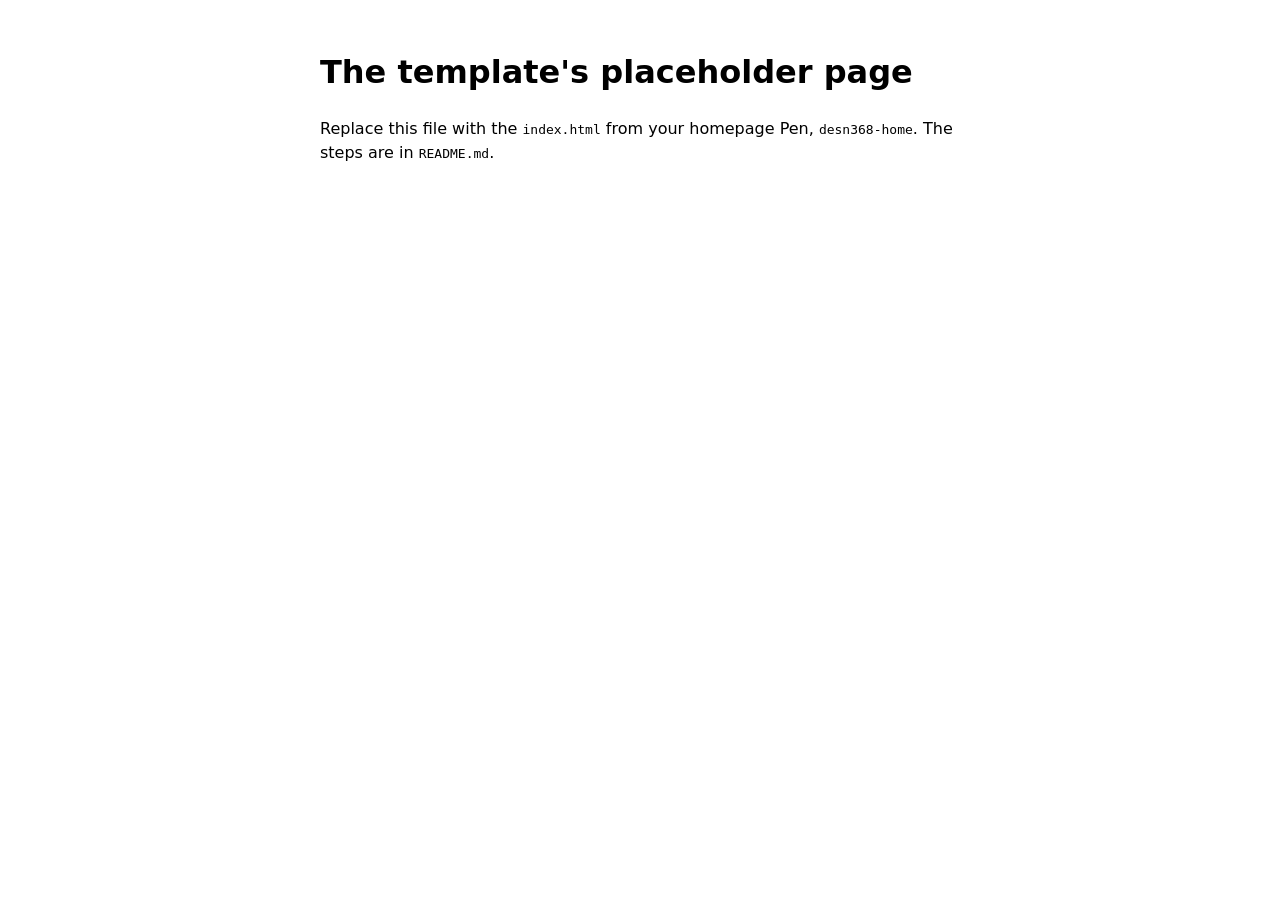
==== index.html @ a180aa23 "Initial commit" ====
<!DOCTYPE html>
<html lang="en">
<head>
  <meta charset="UTF-8">
  <meta name="viewport" content="width=device-width, initial-scale=1.0">
  <title>DESN 368 portfolio</title>
  <link rel="stylesheet" href="css/style.css">
</head>
<body>
  <main>
    <h1>The template's placeholder page</h1>
    <p>Replace this file with the <code>index.html</code> from your homepage Pen, <code>desn368-home</code>. The steps are in <code>README.md</code>.</p>
  </main>
  <script src="js/script.js"></script>
</body>
</html>
---- css/style.css ----
/* The template's placeholder stylesheet.
   Replace it with the style.css from your homepage Pen. */

body {
  font-family: system-ui, sans-serif;
  line-height: 1.5;
  max-width: 640px;
  margin: 48px auto;
  padding: 0 24px;
}
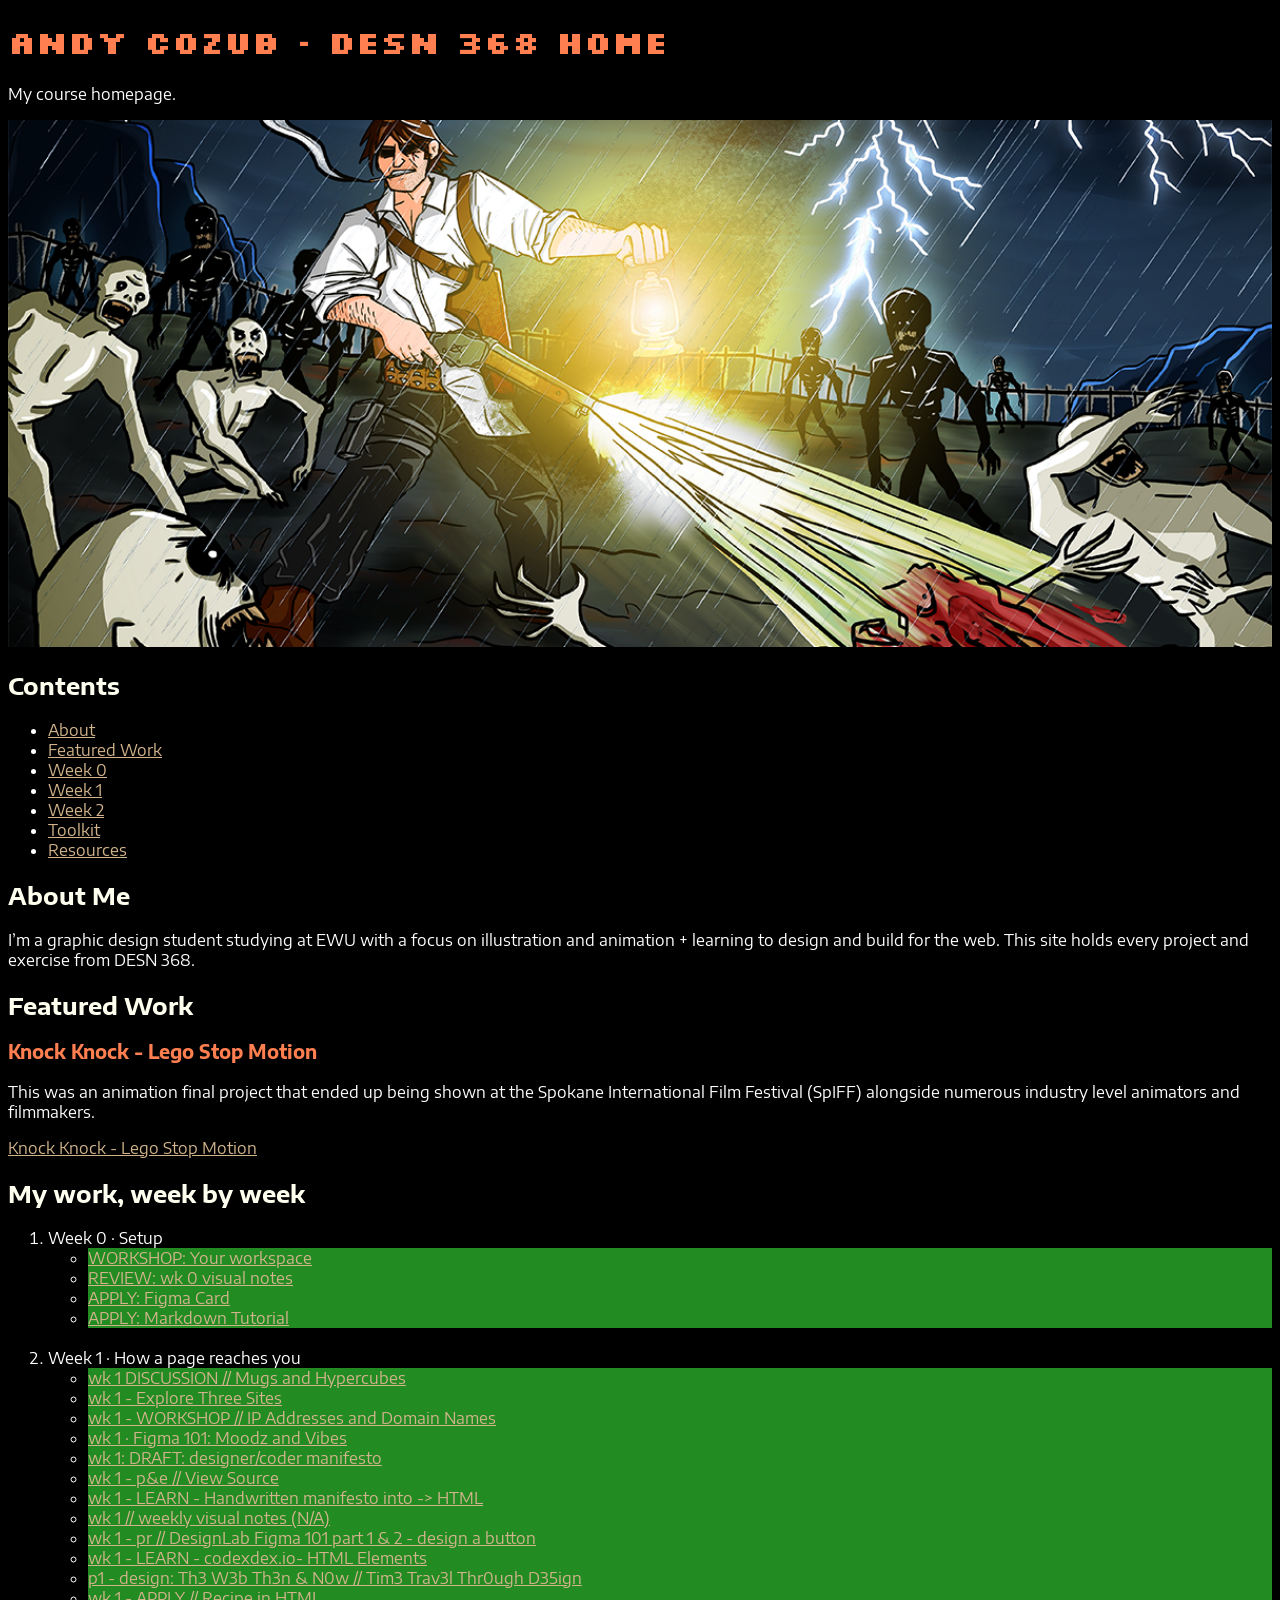
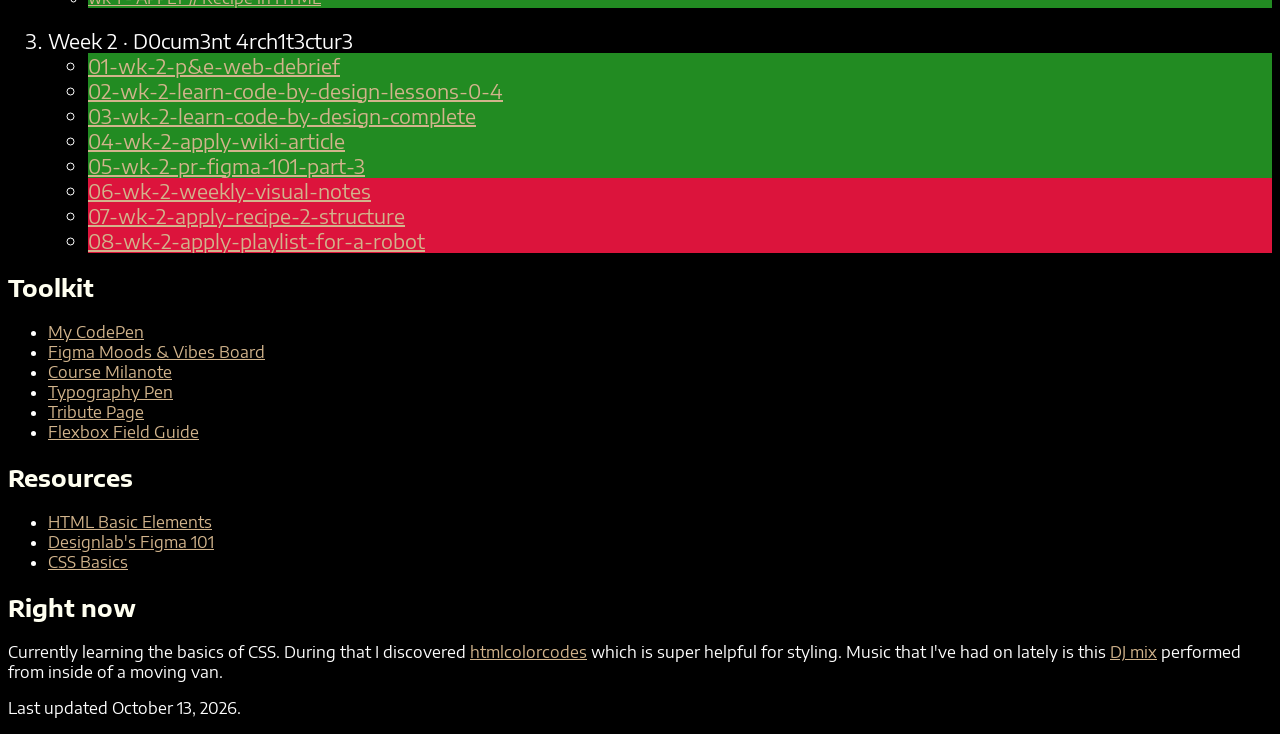
==== commit f2808d40: "Add favicon and web app manifest files; update styles - Added favicon.svg for website branding. - Cr" ====
--- a/index.html
+++ b/index.html
@@ -1,16 +1,163 @@
 <!DOCTYPE html>
 <html lang="en">
-<head>
-  <meta charset="UTF-8">
-  <meta name="viewport" content="width=device-width, initial-scale=1.0">
-  <title>DESN 368 portfolio</title>
-  <link rel="stylesheet" href="css/style.css">
-</head>
-<body>
-  <main>
-    <h1>The template's placeholder page</h1>
-    <p>Replace this file with the <code>index.html</code> from your homepage Pen, <code>desn368-home</code>. The steps are in <code>README.md</code>.</p>
-  </main>
-  <script src="js/script.js"></script>
-</body>
-</html>
+  <head>
+    <meta charset="utf-8">
+    <meta name="viewport" content="width=device-width, initial-scale=1">
+    <title>Andy Cozub · DESN 368 Home</title>
+    
+<link rel="icon" type="image/png" href="my-favicon/favicon-96x96.png" sizes="96x96" />
+<link rel="icon" href="my-favicon/favicon.ico" sizes="32x32" />
+<link rel="icon" href="my-favicon/favicon.svg" type="image/svg+xml" />
+<link rel="apple-touch-icon" href="my-favicon/apple-touch-icon.png" />
+<link rel="manifest" href="my-favicon/site.webmanifest" />
+
+    
+    <link rel="preconnect" href="https://fonts.googleapis.com">
+    <link rel="preconnect" href="https://fonts.gstatic.com" crossorigin>
+    <link href="https://fonts.googleapis.com/css2?family=Playfair+Display:ital,wght@0,400..900;1,400..900&display=swap" rel="stylesheet">
+    <link href="https://fonts.googleapis.com/css2?family=Encode+Sans+Semi+Expanded:wght@100;200;300;400;500;600;700;800;900&display=swap" rel="stylesheet">
+    <link href="https://fonts.googleapis.com/css2?family=Silkscreen:wght@400;700&display=swap" rel="stylesheet">
+    <link rel="stylesheet" href="style.css">
+  </head>
+
+  
+  <body>
+    <header>
+      <h1>Andy Cozub · DESN 368 Home</h1>
+      <p>My course homepage.</p>
+      <img src="images/header-andy-cozub.png"
+      alt="A digital illustration of a man fighting undead creatures with a shotgun during a rain-storm.">
+    </header>
+    
+    <nav>
+      <h2>Contents</h2>
+      <ul>
+        <li><a href="#about">About</a></li>
+        <li><a href="#featured">Featured Work</a></li>
+        <li><a href="#week-0">Week 0</a></li>
+        <li><a href="#week-1">Week 1</a></li>
+        <li><a href="#week-2">Week 2</a></li>
+        <li><a href="#toolkit">Toolkit</a></li>
+        <li><a href="#resources">Resources</a></li>
+      </ul>
+    </nav>
+
+    <main>
+      <section id="about">
+        <h2>About Me</h2>
+        <p>I’m a graphic design student studying at EWU with a focus on illustration and animation + learning to design and build for the web. This site holds every project and exercise from DESN 368.</p>
+      </section>
+
+      <section id="featured">
+        <h2>Featured Work</h2>
+          <article>
+            <h3>Knock Knock - Lego Stop Motion</h3>
+            <p>This was an animation final project that ended up being shown at the Spokane International Film Festival (SpIFF) alongside numerous industry level animators and filmmakers.</p>
+            <a href="https://vimeo.com/1144330648?share=copy&fl=sv&fe=ci" target="_blank">
+              Knock Knock - Lego Stop Motion</a>
+          </article>
+      </section>
+      
+      <section id="weeks">
+        <h2>My work, week by week</h2>
+    <!-- The weeks, as an ordered list, because they happen in order. One item per week, the newest at the bottom. -->
+      <ol>
+        <li id="week-0">Week 0 · Setup
+          <ul>
+            <li class="done"><a href="https://github.com/code-and-design-teaching/desn368-f26-workspace-acozub" target="_blank">
+              WORKSHOP: Your workspace</a></li>
+            <li class="done"><a href="https://canvas.ewu.edu/courses/1925415/assignments/11774541/submissions/4475619" target="_blank">
+              REVIEW: wk 0 visual notes</a></li>
+            <li class="done"><a href="https://www.figma.com/design/w01rt84swnfwMMrAZtS60E/desn368f26-intro-cards---FINAL?node-id=4-2313&t=spWNlZVkbdAbHDhD-0" target="_blank">
+              APPLY: Figma Card</a></li>
+            <li class="done"><a href="https://github.com/code-and-design-teaching/desn368-f26-workspace-acozub/blob/main/README.md" target="_blank">
+              APPLY: Markdown Tutorial</a></li>
+          </ul>
+        </li><br>
+        <li id="week-1">Week 1 · How a page reaches you
+          <ul>
+            <li class="done"><a href="https://app.milanote.com/1XbiMN1GfNZvcC/web-heads?p=hFmcngREMeg" target="_blank">
+              wk 1 DISCUSSION // Mugs and Hypercubes</a></li>
+            <li class="done"><a href="https://app.milanote.com/1XaRSS1eJvZD8l/3-inspiring-websites?p=WG8bWPetMVI" target="_blank">
+              wk 1 - Explore Three Sites</a></li>
+            <li class="done"><a href="https://app.milanote.com/1XbK9p10X9mLbz/andy-cozub?p=1kaC1j7112i" target="_blank">
+              wk 1 - WORKSHOP // IP Addresses and Domain Names</a></li>
+            <li class="done"><a href="https://www.figma.com/slides/rVx0rSRsF8GqgOsSG1sdEy/desn368-moods-vibe-cozub-f26?node-id=1-130&t=mroj5JtJTLCDGn2i-0" target="_blank">
+              wk 1 · Figma 101: Moodz and Vibes</a></li>
+            <li class="done"><a href="https://app.milanote.com/1Xbfqt1Gkj6i6s/manifestos?p=z05ZVtSDxlr" target="_blank">
+              wk 1: DRAFT: designer/coder manifesto</a></li>
+            <li class="done"><a href="https://codepen.io/editor/ACozub/pen/01a0f3f5-c11d-7d1b-a045-4601a55498e1" target="_blank">
+              wk 1 - p&e // View Source</a></li>
+            <li class="done"><a href="https://codepen.io/editor/ACozub/pen/01a0f441-282f-72c3-bfbc-54e0fc915675" target="_blank">
+              wk 1 - LEARN - Handwritten manifesto into -> HTML</a></li>
+            <li class="done"><a href="" target="_blank">wk 1 // weekly visual notes (N/A)</a></li>
+            <li class="done"><a href="https://www.figma.com/design/lXmtNVRTEuwsgu0h6NoUKj/andy-cozub-figma-101?node-id=1-2&t=DPQryQAHVEhzS6af-0" target="_blank">
+              wk 1 - pr // DesignLab Figma 101 part 1 & 2 - design a button</a></li>
+            <li class="done"><a href="https://canvas.ewu.edu/courses/1925415/assignments/11817333/submissions/4475619" target="_blank">
+              wk 1 - LEARN - codexdex.io- HTML Elements</a></li>
+            <li class="done"><a href="https://app.milanote.com/1Xc02B1gUlBXj6/andy-cozub?p=hFmcngREMeg" target="_blank">
+              p1 - design: Th3 W3b Th3n & N0w // Tim3 Trav3l Thr0ugh D35ign</a></li>
+            <li class="done"><a href="https://codepen.io/editor/ACozub/pen/01a10573-cbf8-74ee-930d-9eb55af3a4c3" target="_blank">
+              wk 1 - APPLY // Recipe in HTML</a></li>
+          </ul>
+        </li><br>
+        <li id="week-2">Week 2 · D0cum3nt 4rch1t3ctur3
+          <ul>
+            <li class="done"><a href="https://app.milanote.com/1XdPPH16yNHV3t/sammy-andy-elissa?p=hFmcngREMeg" target="_blank">
+              01-wk-2-p&e-web-debrief</a></li>
+            <li class="done"><a href="https://codepen.io/editor/ACozub/pen/01a1144d-70ba-7566-912c-ea519bf937e1" target="_blank">
+              02-wk-2-learn-code-by-design-lessons-0-4</a></li>
+            <li class="done"><a href="https://canvas.ewu.edu/courses/1925415/assignments/11832642/submissions/4475619" target="_blank">03-wk-2-learn-code-by-design-complete</a></li>
+            <li class="done"><a href="https://codepen.io/editor/ACozub/pen/01a12327-01b8-78b3-b2f7-de298349cf25" target="_blank">04-wk-2-apply-wiki-article</a></li>
+            <li class="done"><a href="https://www.figma.com/design/lXmtNVRTEuwsgu0h6NoUKj/andy-cozub-figma-101?node-id=13-2&t=3t3b1TQqx2hnAoXT-0" target="_blank">05-wk-2-pr-figma-101-part-3</a></li>
+            <li class="todo"><a href="" target="_blank">06-wk-2-weekly-visual-notes</a></li>
+            <li class="todo"><a href="" target="_blank">07-wk-2-apply-recipe-2-structure</a></li>
+            <li class="todo"><a href="" target="_blank">08-wk-2-apply-playlist-for-a-robot</a></li>
+          </ul>
+        </li>
+      </ol>
+      </section>
+
+      <section id="toolkit">
+        <h2>Toolkit</h2>
+        <ul>
+          <li><a href="https://codepen.io/ACozub" target="_blank">
+              My CodePen</a></li>
+          <li><a href="https://www.figma.com/slides/rVx0rSRsF8GqgOsSG1sdEy/desn368-moods-vibe-cozub-f26?node-id=1-130&t=vhwZk5Wv1tfBfXS0-0" target="_blank">
+              Figma Moods & Vibes Board</a></li>
+          <li><a href="https://app.milanote.com/1X9qtO1kROI85O/desn368-f26-home?p=hFmcngREMeg" target="_blank">
+              Course Milanote</a></li>
+          <li><a href="https://deep-water-anchovy.codepen.app" target="_blank">
+              Typography Pen</a></li>
+          <li><a href="https://feasible-disk-flounder.codepen.app" target="_blank">
+              Tribute Page</a></li>
+          <li><a href="https://nifty-leaf-narwhal.codepen.app/" target="_blank">
+              Flexbox Field Guide</a></li>
+        </ul>
+      </section>
+
+      <section id="resources">
+        <h2>Resources</h2>
+        <ul>
+          <li><a href="https://www.learn-html.org/en/Basic_Elements" target="_blank">
+              HTML Basic Elements</a></li>
+          <li><a href="https://designlab.com/figma-101-course/introduction-to-figma" target="_blank">
+              Designlab's Figma 101</a></li>
+          <li><a href="https://developer.mozilla.org/en-US/docs/Learn_web_development/Core/Styling_basics/Getting_started" target="_blank">
+              CSS Basics</a></li>
+        </ul>
+      </section>
+    </main>
+
+    <aside>
+      <h2>Right now</h2>
+      <p>Currently learning the basics of CSS. During that I discovered <a href="https://htmlcolorcodes.com/color-names/" target="_blank">
+              htmlcolorcodes</a> which is super helpful for styling. Music that I've had on lately is this <a href="https://www.youtube.com/watch?v=FtbHKzby1qI" target="_blank">
+              DJ mix</a> performed from inside of a moving van.</p>
+    </aside>
+
+    <footer>
+      <p>Last updated <time datetime="2026-10-13">October 13, 2026</time>.</p>
+    </footer>
+  </body>
+</html>
--- a/style.css
+++ b/style.css
@@ -0,0 +1,51 @@
+ body {
+      background-color: black;
+      font-family: "Encode Sans Semi Expanded", sans-serif;
+    }
+    h2 {
+      color: ivory;
+    }
+    p {
+      color: white;
+    }
+h1 {
+  color: coral;
+  font-family: "Silkscreen", sans-serif;
+}
+
+h3 {
+  color: coral;
+}
+
+img {
+  width: 100%;
+}
+
+ul {
+  color: white;
+}
+
+ol {
+  color: white;
+}
+
+li {
+  color: white;
+}
+
+a {
+  color: tan;
+}
+
+.done {
+   background-color: forestgreen;
+}
+
+.todo {
+  background-color: crimson;
+}
+
+#week-2 {
+   font-size: 20px;
+}
+
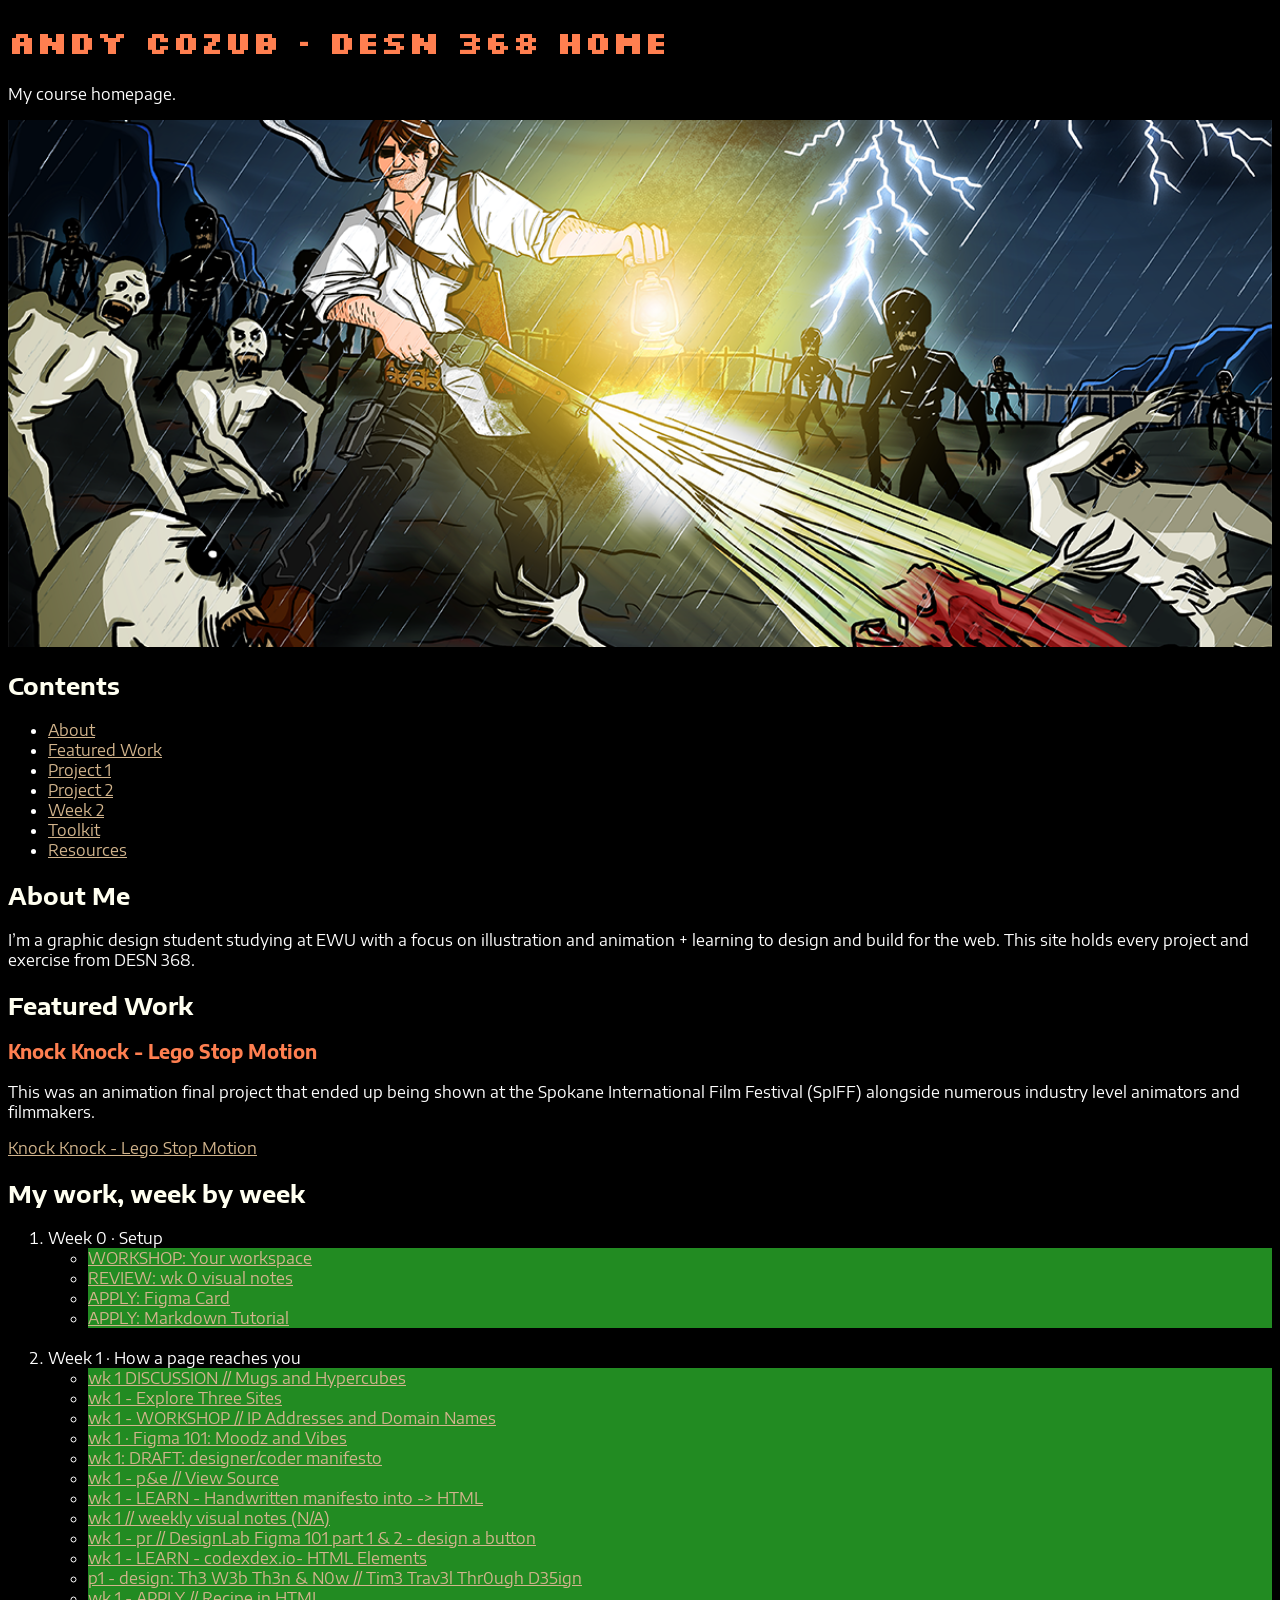
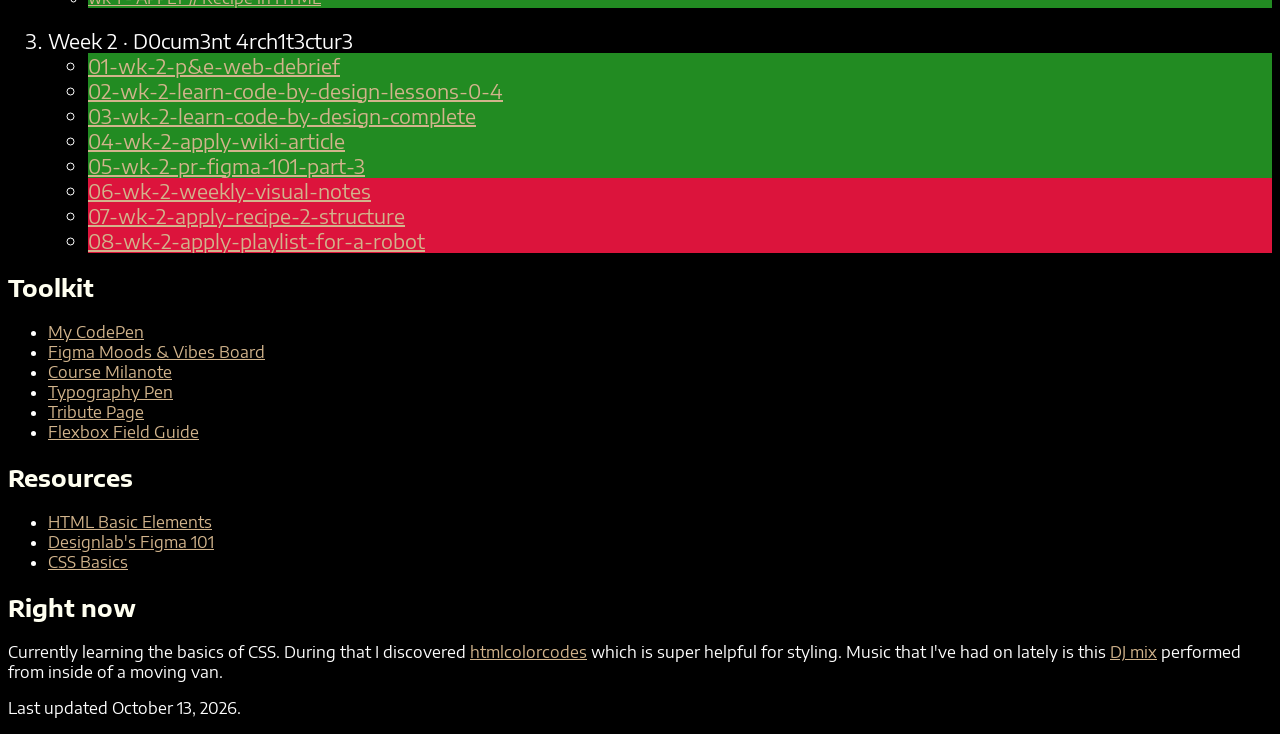
==== commit d88692a1: "Update README.md with live site link and checklist; add new project index.html" ====
--- a/index.html
+++ b/index.html
@@ -34,8 +34,8 @@
       <ul>
         <li><a href="#about">About</a></li>
         <li><a href="#featured">Featured Work</a></li>
-        <li><a href="#week-0">Week 0</a></li>
-        <li><a href="#week-1">Week 1</a></li>
+        <li><a href="#project-1">Project 1</a></li>
+        <li><a href="#project-2">Project 2</a></li>
         <li><a href="#week-2">Week 2</a></li>
         <li><a href="#toolkit">Toolkit</a></li>
         <li><a href="#resources">Resources</a></li>
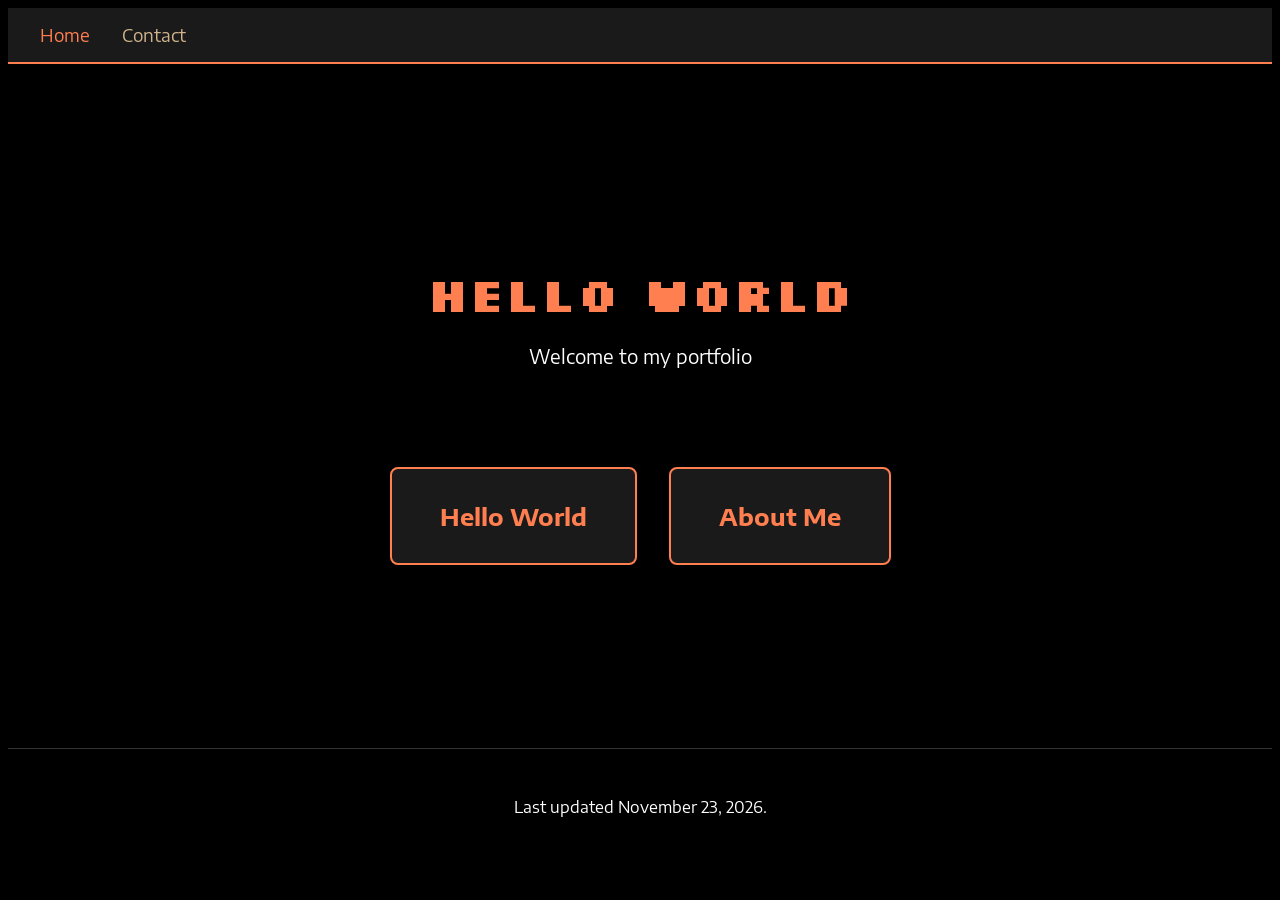
==== commit 572bbabf: "Build contact page with form and thank you page - Create new contact.html with Web3Forms integration" ====
--- a/index.html
+++ b/index.html
@@ -3,7 +3,7 @@
   <head>
     <meta charset="utf-8">
     <meta name="viewport" content="width=device-width, initial-scale=1">
-    <title>Andy Cozub · DESN 368 Home</title>
+    <title>Andy Cozub · Home</title>
     
 <link rel="icon" type="image/png" href="my-favicon/favicon-96x96.png" sizes="96x96" />
 <link rel="icon" href="my-favicon/favicon.ico" sizes="32x32" />
@@ -11,7 +11,6 @@
 <link rel="apple-touch-icon" href="my-favicon/apple-touch-icon.png" />
 <link rel="manifest" href="my-favicon/site.webmanifest" />
 
-    
     <link rel="preconnect" href="https://fonts.googleapis.com">
     <link rel="preconnect" href="https://fonts.gstatic.com" crossorigin>
     <link href="https://fonts.googleapis.com/css2?family=Playfair+Display:ital,wght@0,400..900;1,400..900&display=swap" rel="stylesheet">
@@ -20,144 +19,32 @@
     <link rel="stylesheet" href="style.css">
   </head>
 
-  
   <body>
-    <header>
-      <h1>Andy Cozub · DESN 368 Home</h1>
-      <p>My course homepage.</p>
-      <img src="images/header-andy-cozub.png"
-      alt="A digital illustration of a man fighting undead creatures with a shotgun during a rain-storm.">
-    </header>
-    
-    <nav>
-      <h2>Contents</h2>
+    <nav class="top-nav">
       <ul>
-        <li><a href="#about">About</a></li>
-        <li><a href="#featured">Featured Work</a></li>
-        <li><a href="#project-1">Project 1</a></li>
-        <li><a href="#project-2">Project 2</a></li>
-        <li><a href="#week-2">Week 2</a></li>
-        <li><a href="#toolkit">Toolkit</a></li>
-        <li><a href="#resources">Resources</a></li>
+        <li><a href="index.html" class="active">Home</a></li>
+        <li><a href="contact.html">Contact</a></li>
       </ul>
     </nav>
 
-    <main>
-      <section id="about">
-        <h2>About Me</h2>
-        <p>I’m a graphic design student studying at EWU with a focus on illustration and animation + learning to design and build for the web. This site holds every project and exercise from DESN 368.</p>
-      </section>
+    <main class="homepage">
+      <header class="homepage-header">
+        <h1>Hello World</h1>
+        <p>Welcome to my portfolio</p>
+      </header>
 
-      <section id="featured">
-        <h2>Featured Work</h2>
-          <article>
-            <h3>Knock Knock - Lego Stop Motion</h3>
-            <p>This was an animation final project that ended up being shown at the Spokane International Film Festival (SpIFF) alongside numerous industry level animators and filmmakers.</p>
-            <a href="https://vimeo.com/1144330648?share=copy&fl=sv&fe=ci" target="_blank">
-              Knock Knock - Lego Stop Motion</a>
-          </article>
-      </section>
-      
-      <section id="weeks">
-        <h2>My work, week by week</h2>
-    <!-- The weeks, as an ordered list, because they happen in order. One item per week, the newest at the bottom. -->
-      <ol>
-        <li id="week-0">Week 0 · Setup
-          <ul>
-            <li class="done"><a href="https://github.com/code-and-design-teaching/desn368-f26-workspace-acozub" target="_blank">
-              WORKSHOP: Your workspace</a></li>
-            <li class="done"><a href="https://canvas.ewu.edu/courses/1925415/assignments/11774541/submissions/4475619" target="_blank">
-              REVIEW: wk 0 visual notes</a></li>
-            <li class="done"><a href="https://www.figma.com/design/w01rt84swnfwMMrAZtS60E/desn368f26-intro-cards---FINAL?node-id=4-2313&t=spWNlZVkbdAbHDhD-0" target="_blank">
-              APPLY: Figma Card</a></li>
-            <li class="done"><a href="https://github.com/code-and-design-teaching/desn368-f26-workspace-acozub/blob/main/README.md" target="_blank">
-              APPLY: Markdown Tutorial</a></li>
-          </ul>
-        </li><br>
-        <li id="week-1">Week 1 · How a page reaches you
-          <ul>
-            <li class="done"><a href="https://app.milanote.com/1XbiMN1GfNZvcC/web-heads?p=hFmcngREMeg" target="_blank">
-              wk 1 DISCUSSION // Mugs and Hypercubes</a></li>
-            <li class="done"><a href="https://app.milanote.com/1XaRSS1eJvZD8l/3-inspiring-websites?p=WG8bWPetMVI" target="_blank">
-              wk 1 - Explore Three Sites</a></li>
-            <li class="done"><a href="https://app.milanote.com/1XbK9p10X9mLbz/andy-cozub?p=1kaC1j7112i" target="_blank">
-              wk 1 - WORKSHOP // IP Addresses and Domain Names</a></li>
-            <li class="done"><a href="https://www.figma.com/slides/rVx0rSRsF8GqgOsSG1sdEy/desn368-moods-vibe-cozub-f26?node-id=1-130&t=mroj5JtJTLCDGn2i-0" target="_blank">
-              wk 1 · Figma 101: Moodz and Vibes</a></li>
-            <li class="done"><a href="https://app.milanote.com/1Xbfqt1Gkj6i6s/manifestos?p=z05ZVtSDxlr" target="_blank">
-              wk 1: DRAFT: designer/coder manifesto</a></li>
-            <li class="done"><a href="https://codepen.io/editor/ACozub/pen/01a0f3f5-c11d-7d1b-a045-4601a55498e1" target="_blank">
-              wk 1 - p&e // View Source</a></li>
-            <li class="done"><a href="https://codepen.io/editor/ACozub/pen/01a0f441-282f-72c3-bfbc-54e0fc915675" target="_blank">
-              wk 1 - LEARN - Handwritten manifesto into -> HTML</a></li>
-            <li class="done"><a href="" target="_blank">wk 1 // weekly visual notes (N/A)</a></li>
-            <li class="done"><a href="https://www.figma.com/design/lXmtNVRTEuwsgu0h6NoUKj/andy-cozub-figma-101?node-id=1-2&t=DPQryQAHVEhzS6af-0" target="_blank">
-              wk 1 - pr // DesignLab Figma 101 part 1 & 2 - design a button</a></li>
-            <li class="done"><a href="https://canvas.ewu.edu/courses/1925415/assignments/11817333/submissions/4475619" target="_blank">
-              wk 1 - LEARN - codexdex.io- HTML Elements</a></li>
-            <li class="done"><a href="https://app.milanote.com/1Xc02B1gUlBXj6/andy-cozub?p=hFmcngREMeg" target="_blank">
-              p1 - design: Th3 W3b Th3n & N0w // Tim3 Trav3l Thr0ugh D35ign</a></li>
-            <li class="done"><a href="https://codepen.io/editor/ACozub/pen/01a10573-cbf8-74ee-930d-9eb55af3a4c3" target="_blank">
-              wk 1 - APPLY // Recipe in HTML</a></li>
-          </ul>
-        </li><br>
-        <li id="week-2">Week 2 · D0cum3nt 4rch1t3ctur3
-          <ul>
-            <li class="done"><a href="https://app.milanote.com/1XdPPH16yNHV3t/sammy-andy-elissa?p=hFmcngREMeg" target="_blank">
-              01-wk-2-p&e-web-debrief</a></li>
-            <li class="done"><a href="https://codepen.io/editor/ACozub/pen/01a1144d-70ba-7566-912c-ea519bf937e1" target="_blank">
-              02-wk-2-learn-code-by-design-lessons-0-4</a></li>
-            <li class="done"><a href="https://canvas.ewu.edu/courses/1925415/assignments/11832642/submissions/4475619" target="_blank">03-wk-2-learn-code-by-design-complete</a></li>
-            <li class="done"><a href="https://codepen.io/editor/ACozub/pen/01a12327-01b8-78b3-b2f7-de298349cf25" target="_blank">04-wk-2-apply-wiki-article</a></li>
-            <li class="done"><a href="https://www.figma.com/design/lXmtNVRTEuwsgu0h6NoUKj/andy-cozub-figma-101?node-id=13-2&t=3t3b1TQqx2hnAoXT-0" target="_blank">05-wk-2-pr-figma-101-part-3</a></li>
-            <li class="todo"><a href="" target="_blank">06-wk-2-weekly-visual-notes</a></li>
-            <li class="todo"><a href="" target="_blank">07-wk-2-apply-recipe-2-structure</a></li>
-            <li class="todo"><a href="" target="_blank">08-wk-2-apply-playlist-for-a-robot</a></li>
-          </ul>
-        </li>
-      </ol>
-      </section>
-
-      <section id="toolkit">
-        <h2>Toolkit</h2>
-        <ul>
-          <li><a href="https://codepen.io/ACozub" target="_blank">
-              My CodePen</a></li>
-          <li><a href="https://www.figma.com/slides/rVx0rSRsF8GqgOsSG1sdEy/desn368-moods-vibe-cozub-f26?node-id=1-130&t=vhwZk5Wv1tfBfXS0-0" target="_blank">
-              Figma Moods & Vibes Board</a></li>
-          <li><a href="https://app.milanote.com/1X9qtO1kROI85O/desn368-f26-home?p=hFmcngREMeg" target="_blank">
-              Course Milanote</a></li>
-          <li><a href="https://deep-water-anchovy.codepen.app" target="_blank">
-              Typography Pen</a></li>
-          <li><a href="https://feasible-disk-flounder.codepen.app" target="_blank">
-              Tribute Page</a></li>
-          <li><a href="https://nifty-leaf-narwhal.codepen.app/" target="_blank">
-              Flexbox Field Guide</a></li>
-        </ul>
-      </section>
-
-      <section id="resources">
-        <h2>Resources</h2>
-        <ul>
-          <li><a href="https://www.learn-html.org/en/Basic_Elements" target="_blank">
-              HTML Basic Elements</a></li>
-          <li><a href="https://designlab.com/figma-101-course/introduction-to-figma" target="_blank">
-              Designlab's Figma 101</a></li>
-          <li><a href="https://developer.mozilla.org/en-US/docs/Learn_web_development/Core/Styling_basics/Getting_started" target="_blank">
-              CSS Basics</a></li>
-        </ul>
+      <section class="homepage-links">
+        <div class="link-card">
+          <h2><a href="#about">Hello World</a></h2>
+        </div>
+        <div class="link-card">
+          <h2><a href="#about">About Me</a></h2>
+        </div>
       </section>
     </main>
 
-    <aside>
-      <h2>Right now</h2>
-      <p>Currently learning the basics of CSS. During that I discovered <a href="https://htmlcolorcodes.com/color-names/" target="_blank">
-              htmlcolorcodes</a> which is super helpful for styling. Music that I've had on lately is this <a href="https://www.youtube.com/watch?v=FtbHKzby1qI" target="_blank">
-              DJ mix</a> performed from inside of a moving van.</p>
-    </aside>
-
     <footer>
-      <p>Last updated <time datetime="2026-10-13">October 13, 2026</time>.</p>
+      <p>Last updated <time datetime="2026-11-23">November 23, 2026</time>.</p>
     </footer>
   </body>
 </html>
--- a/style.css
+++ b/style.css
@@ -35,6 +35,11 @@
 
 a {
   color: tan;
+  text-decoration: none;
+}
+
+a:hover {
+  text-decoration: underline;
 }
 
 .done {
@@ -49,3 +54,237 @@
    font-size: 20px;
 }
 
+/* Top Navigation */
+.top-nav {
+  background-color: #1a1a1a;
+  padding: 1rem 2rem;
+  border-bottom: 2px solid coral;
+  margin-bottom: 2rem;
+}
+
+.top-nav ul {
+  list-style: none;
+  display: flex;
+  gap: 2rem;
+  margin: 0;
+  padding: 0;
+}
+
+.top-nav a {
+  color: tan;
+  font-size: 1.1rem;
+  transition: color 0.3s;
+}
+
+.top-nav a:hover,
+.top-nav a.active {
+  color: coral;
+}
+
+/* Homepage */
+.homepage {
+  display: flex;
+  flex-direction: column;
+  align-items: center;
+  justify-content: center;
+  min-height: 60vh;
+  gap: 3rem;
+  padding: 2rem;
+}
+
+.homepage-header {
+  text-align: center;
+  margin-bottom: 2rem;
+}
+
+.homepage-header h1 {
+  font-size: 3rem;
+  margin-bottom: 0.5rem;
+}
+
+.homepage-header p {
+  font-size: 1.2rem;
+}
+
+.homepage-links {
+  display: flex;
+  gap: 2rem;
+  flex-wrap: wrap;
+  justify-content: center;
+}
+
+.link-card {
+  background-color: #1a1a1a;
+  border: 2px solid coral;
+  padding: 2rem 3rem;
+  border-radius: 8px;
+  transition: transform 0.3s, box-shadow 0.3s;
+}
+
+.link-card:hover {
+  transform: translateY(-5px);
+  box-shadow: 0 10px 20px rgba(255, 127, 80, 0.3);
+}
+
+.link-card h2 {
+  margin: 0;
+  font-size: 1.5rem;
+}
+
+.link-card a {
+  color: coral;
+}
+
+.link-card a:hover {
+  color: #ff9999;
+  text-decoration: none;
+}
+
+/* Contact Page */
+.contact-page {
+  max-width: 600px;
+  margin: 2rem auto;
+  padding: 0 2rem;
+  min-height: 60vh;
+}
+
+.contact-header {
+  text-align: center;
+  margin-bottom: 3rem;
+}
+
+.contact-header h1 {
+  font-size: 2.5rem;
+  margin-bottom: 0.5rem;
+}
+
+.contact-header p {
+  font-size: 1.1rem;
+  color: #ccc;
+}
+
+.contact-form-section {
+  background-color: #1a1a1a;
+  padding: 2rem;
+  border-radius: 8px;
+  border: 2px solid coral;
+}
+
+.contact-form {
+  display: flex;
+  flex-direction: column;
+  gap: 1.5rem;
+}
+
+.form-group {
+  display: flex;
+  flex-direction: column;
+  gap: 0.5rem;
+}
+
+.form-group label {
+  color: ivory;
+  font-weight: 600;
+  font-size: 1rem;
+}
+
+.form-group input,
+.form-group textarea {
+  background-color: #0a0a0a;
+  border: 1px solid tan;
+  color: white;
+  padding: 0.75rem;
+  border-radius: 4px;
+  font-family: inherit;
+  font-size: 1rem;
+}
+
+.form-group input:focus,
+.form-group textarea:focus {
+  outline: none;
+  border-color: coral;
+  box-shadow: 0 0 5px rgba(255, 127, 80, 0.3);
+}
+
+.form-group textarea {
+  resize: vertical;
+  min-height: 150px;
+}
+
+.submit-btn {
+  background-color: coral;
+  color: black;
+  border: none;
+  padding: 0.75rem 1.5rem;
+  font-size: 1rem;
+  font-weight: 600;
+  border-radius: 4px;
+  cursor: pointer;
+  transition: background-color 0.3s, transform 0.2s;
+  font-family: inherit;
+}
+
+.submit-btn:hover {
+  background-color: #ff9999;
+  transform: translateY(-2px);
+}
+
+.submit-btn:active {
+  transform: translateY(0);
+}
+
+/* Footer */
+footer {
+  text-align: center;
+  padding: 2rem;
+  color: #888;
+  border-top: 1px solid #333;
+  margin-top: 3rem;
+}
+
+/* Thanks Page */
+.thanks-page {
+  display: flex;
+  align-items: center;
+  justify-content: center;
+  min-height: 60vh;
+  padding: 2rem;
+}
+
+.thanks-content {
+  text-align: center;
+  background-color: #1a1a1a;
+  border: 2px solid coral;
+  padding: 3rem;
+  border-radius: 8px;
+  max-width: 500px;
+}
+
+.thanks-content h1 {
+  font-size: 2.5rem;
+  margin-bottom: 1rem;
+}
+
+.thanks-content p {
+  font-size: 1.1rem;
+  margin-bottom: 2rem;
+  color: #ccc;
+}
+
+.back-link {
+  display: inline-block;
+  color: coral;
+  padding: 0.75rem 1.5rem;
+  border: 2px solid coral;
+  border-radius: 4px;
+  transition: all 0.3s;
+}
+
+.back-link:hover {
+  background-color: coral;
+  color: black;
+  text-decoration: none;
+}
+
+
+
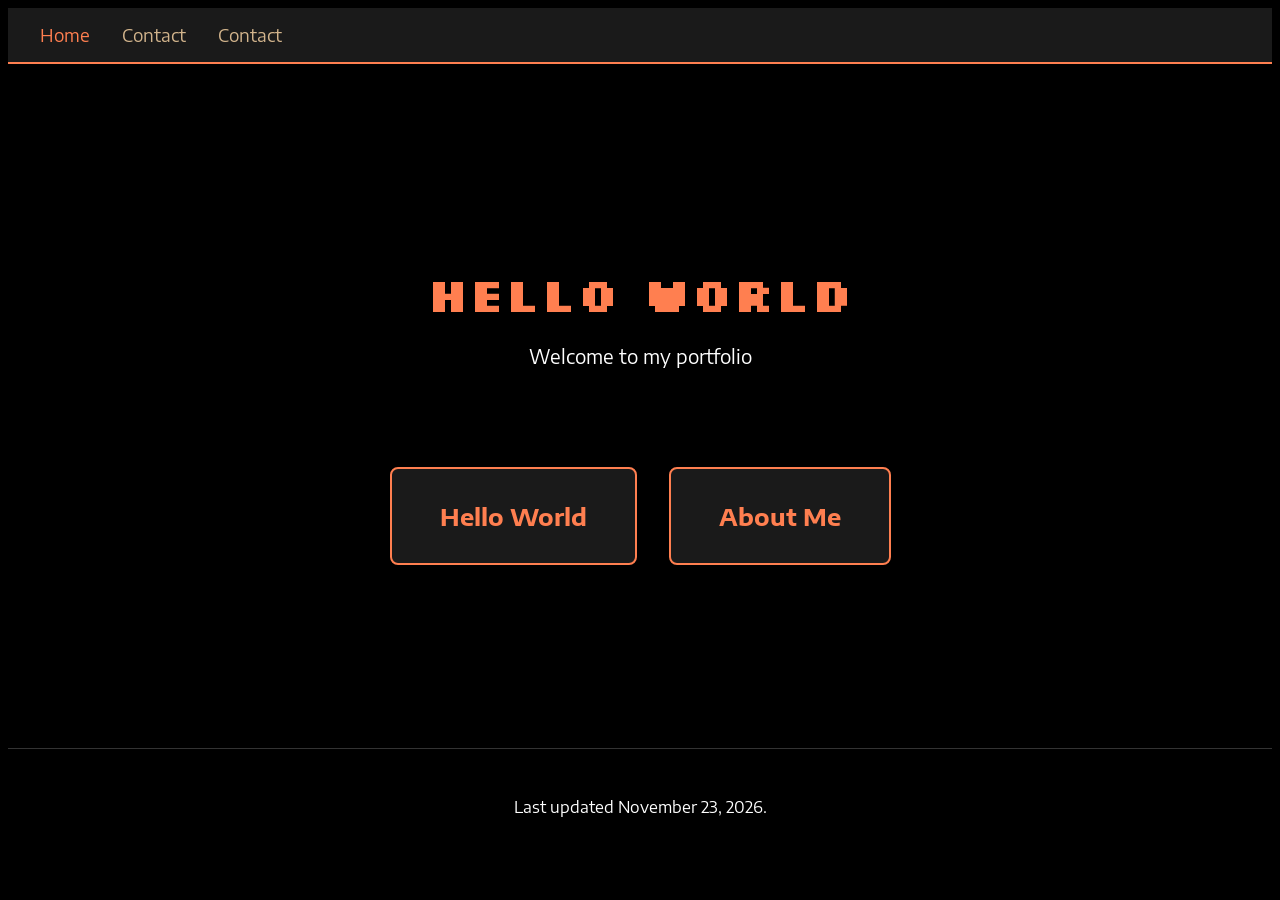
==== commit 9814fb16: "Add contact form and styling to workshop section" ====
--- a/index.html
+++ b/index.html
@@ -3,7 +3,7 @@
   <head>
     <meta charset="utf-8">
     <meta name="viewport" content="width=device-width, initial-scale=1">
-    <title>Andy Cozub · Home</title>
+    <title>· Home</title>
     
 <link rel="icon" type="image/png" href="my-favicon/favicon-96x96.png" sizes="96x96" />
 <link rel="icon" href="my-favicon/favicon.ico" sizes="32x32" />
@@ -24,6 +24,7 @@
       <ul>
         <li><a href="index.html" class="active">Home</a></li>
         <li><a href="contact.html">Contact</a></li>
+        <li><a href="workshop/form">Contact</a></li>
       </ul>
     </nav>
 
